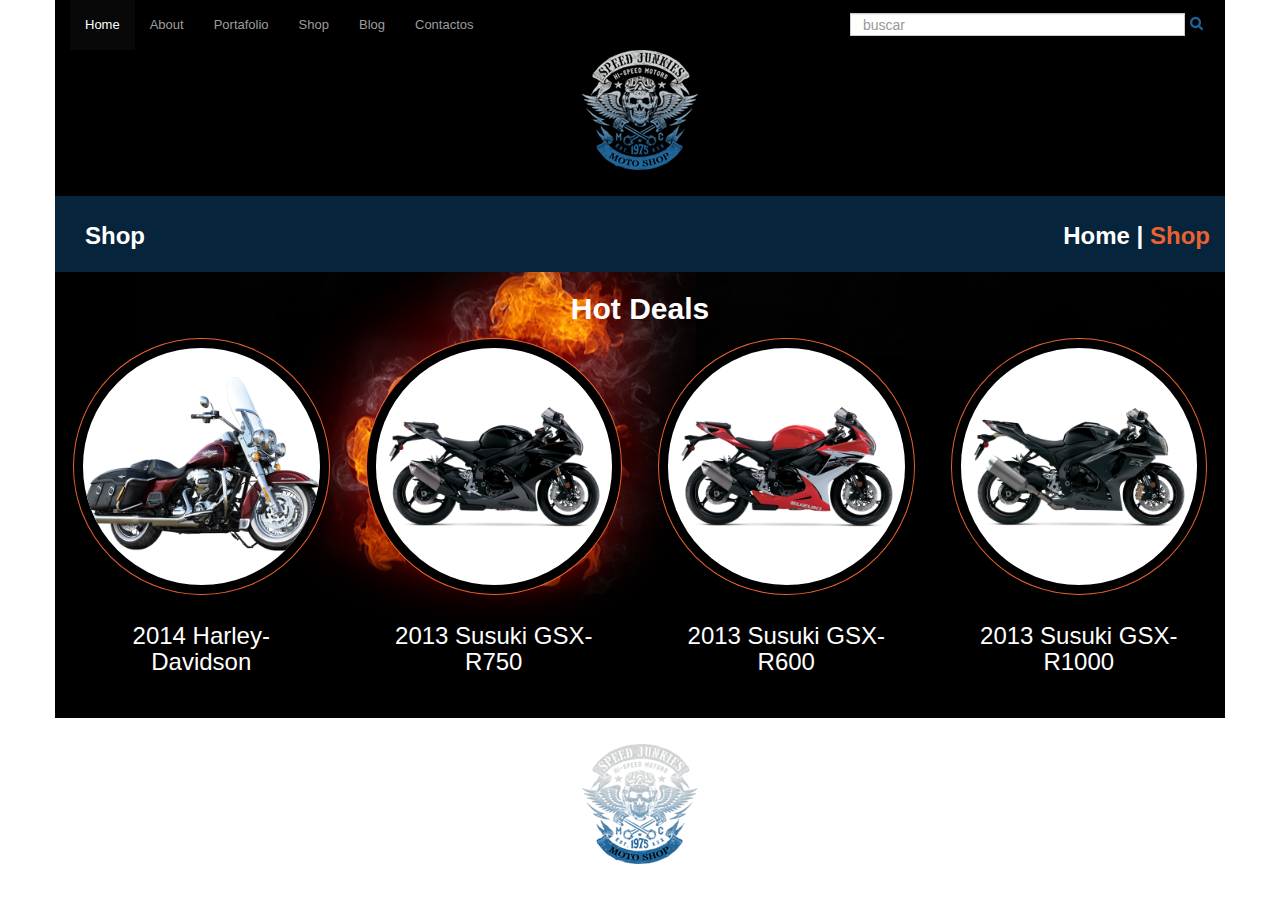
==== shop.html @ 5a0a5d63 "Pagina contactos lista, falta pagina shop" ====
<!DOCTYPE html>
<html lang="en">
  <head>
    <meta charset="utf-8">
    <meta http-equiv="X-UA-Compatible" content="IE=edge">
    <meta name="viewport" content="width=device-width, initial-scale=1">
    <!-- The above 3 meta tags *must* come first in the head; any other head content must come *after* these tags -->
    <meta name="description" content="">
    <meta name="author" content="">
    <link rel="icon" href="images/favicon.ico">
    <title>MOTOS</title>

    <!-- Bootstrap core CSS -->
    <link href="css/bootstrap.min.css" rel="stylesheet">

    <!-- IE10 viewport hack for Surface/desktop Windows 8 bug -->
    <link href="css/ie10-viewport-bug-workaround.css" rel="stylesheet">

    <!-- Custom styles for this template -->
    <link href="css/app.css" rel="stylesheet">

  </head>

  <body>

    <div class="menu-container">
      <nav class="navbar navbar-inverse navbar-fixed-top">
        <div class="container">
          <div class="row alinear2">
            <div class="col-xs-12 col-sm-8 ">
              <div class="navbar-header">
                <button type="button" class="navbar-toggle collapsed" data-toggle="collapse" data-target="#navbar" aria-expanded="false" aria-controls="navbar">
                    <span class="sr-only">Toggle navigation</span>
                    <span class="icon-bar"></span>
                    <span class="icon-bar"></span>
                  <span class="icon-bar"></span>
                </button>
                  <!--<a class="navbar-brand" href="#">Project name</a>-->
                <div id="navbar" class="collapse navbar-collapse">
                  <ul class="nav navbar-nav">
                    <li class="active"><a href="#">Home</a></li>
                    <li><a href="#about">About</a></li>
                    <li><a href="#contact">Portafolio</a></li>
                    <li><a href="shop.html">Shop</a></li>
                    <li><a href="#contact">Blog</a></li>
                    <li><a href="contacts.html">Contactos</a></li>
                  </ul>
                </div><!--/.nav-collapse -->
              </div>              
            </div>
            <div class="col-xs-12 col-sm-4 buscarbox">
              <form >
                <div class="input-group">
                  <input type="text" class="form-control" placeholder="buscar">
                  <span class="input-group-btn">
                    <button class="btn btn-platzi" type="button">
                      <i class="fa fa-search hidden-md-up "></i>
                    </button>
                  </span>
                </div>
              </form>
            </div>
          </div>
        </div>

          
      </nav>
      
    </div>

    <!-- Principal Container -->
    <div class="principal-container2">
      <div class="container">
        <div class="row text-center">
          <div class="col-xs">
            <img src="images/footer-logo.png" alt="Motos">
          </div>          
        </div>
      </div>
    </div>
    <!-- Principal Container -->

    <!-- Breadcrumbs -->

    <section id="breadcrumbs-container">
      <div class="container">
        <div class="row">
            <div class="col-xs col-sm-6">
                <nav class="breadcrumb title">Shop</nav>
            </div>
            <div class="col-xs">
            <nav class="breadcrumb text-right">
                 <a href="index.html" class="breadcrumb-item">Home</a>
                <span class="breadcrumb-item active">Shop</span>
            </nav>
            </div>
        </div>
      </div>
    </section> 
    <!-- Breadcrumbs -->

    <!-- Hot Deals -->
    <div class="hotDeal-container">
      <div class="container">
        <div class="row">
          <div class="col-xs text-center">
            <h2>Hot Deals</h2>
          </div>
        </div>
        <div class="row text-center">
          <div class="col-xs col-sm-6 col-md-3">
            <div class="thumbnail">
              <img src="images/hot-deals/2014-Harley-Davidson-Road-King-1-300x300.png" alt="imagen1" class="circuloDeals">
              <div class="caption">
                <h3 class="tituloDeals">2014 Harley-Davidson</h3>
              </div>
            </div>
          </div>
          <div class="col-xs col-sm-6 col-md-3">
            <div class="thumbnail">
              <img src="images/hot-deals/2013-Suzuki-GSX-R750-3-300x300.png" alt="imagen1" class="circuloDeals">
              <div class="caption">
                <h3 class="tituloDeals">2013 Susuki GSX-R750</h3>
              </div>
            </div>
          </div>
          <div class="col-xs col-sm-6 col-md-3">
            <div class="thumbnail">
              <img src="images/hot-deals/2013-Suzuki-GSX-R600-2-300x300.png" alt="imagen1" class="circuloDeals">
              <div class="caption">
                <h3 class="tituloDeals">2013 Susuki GSX-R600</h3>
              </div>
            </div>
          </div>
          <div class="col-xs col-sm-6 col-md-3">
            <div class="thumbnail">
              <img src="images/hot-deals/2013-Suzuki-GSX-R1000-3-300x300.png" alt="imagen1" class="circuloDeals">
              <div class="caption">
                <h3 class="tituloDeals">2013 Susuki GSX-R1000</h3>
              </div>
            </div>
          </div>
        </div>
      </div>
    </div>
    <!-- Hot Deals -->


    <!-- Footer -->
    <footer id="footer-container">
      <div class="container">
        <div class="row centrado footer-logo">
          <div class="col-xs">
            <img src="images/footer-logo.png" alt="Motos">
          </div>
        </div>
        <div class="row centrado">
          <div id="footer-text" class="col-xs footer-text">
          <a href="index.html" title="Moto Shop"> Motos S.A.C </a>
            <span>All rights reserved</span>
          </div>
        </div>
      </div>
      
    </footer>
    <!-- Footer -->


    <!-- Bootstrap core JavaScript
    ================================================== -->
    <!-- Placed at the end of the document so the pages load faster -->
    <script src="https://ajax.googleapis.com/ajax/libs/jquery/1.12.4/jquery.min.js"></script>
    <script src="js/ie-emulation-modes-warning.js"></script>
    <script>window.jQuery || document.write('<script src="js/vendor/jquery.min.js"><\/script>')</script>
    <script src="js/bootstrap.min.js"></script>
    <!-- IE10 viewport hack for Surface/desktop Windows 8 bug -->
    <script src="js/ie10-viewport-bug-workaround.js"></script>
  </body>
</html>
---- css/ie10-viewport-bug-workaround.css ----
/*!
 * IE10 viewport hack for Surface/desktop Windows 8 bug
 * Copyright 2014-2015 Twitter, Inc.
 * Licensed under MIT (https://github.com/twbs/bootstrap/blob/master/LICENSE)
 */

/*
 * See the Getting Started docs for more information:
 * http://getbootstrap.com/getting-started/#support-ie10-width
 */
@-ms-viewport     { width: device-width; }
@-o-viewport      { width: device-width; }
@viewport         { width: device-width; }
---- css/app.css ----
body {
	background-color: #fff;
    color: #243238;
    font-family: "PT Sans",sans-serif;
    font-size: 13px;
    line-height: 16px;
    margin: 0;
    min-width: 320px;
    /*overflow: hidden;*/
    width: 100%;
    background-image: url(https://livedemo00.template-help.com/woocommerce_53811/wp-content/themes/theme53811/images/body-background.jpg);
    background-repeat: repeat;
    background-position: top center;
    background-attachment: scroll;
 	padding-top: 50px;
}
.starter-template {
  padding: 40px 15px;
  text-align: center;
}

.menu-container .container {
	background-color: #000000;
}



.navbar-inverse {
     background-color: transparent; 
     border-color: transparent; 
}

.alinear {
	display: flex;
    justify-content: space-between;
}

.centrado {
	text-align: center;
}

.footer-text {
	color: white;
	font-size: bold;
}

.footer-text a {
	color: white;
	font-size: bold;
	text-decoration: none;
}

.footer-text a:hover {
	color: #ea6231;
	font-size: bold;
	text-decoration: none;
}


.footer-logo {
	margin-bottom: 2em;
}

#footer-container {
    padding-top: 2em;
    padding-bottom: 1em;
    border: none;
    background: transparent;
    text-align: center;
}

.galerry-text {
    color: white;
    margin-top: 2em;
    margin-bottom: 3em;
}

.img-fluid {
	width: 100%;
}
.title-subs {
	color: #ed7108;
}

.title-subs h3 {
	font-size: 36px;
    margin: 0;
}

input[name="EMAIL"] {
	-webkit-box-sizing: border-box;
    -moz-box-sizing: border-box;
    box-sizing: border-box;
    float: none;
    height: 55px;
    width: 354px;
    padding: 9px 15px;
    text-transform: uppercase;
    font-size: 12px;
    line-height: 33px;
    font-weight: 900;
    background: transparent;
    margin-bottom: 0;
    color: #ea6231;
    border: 1px solid #be5a06;
    box-shadow: none;
    border-radius: 0;
    -webkit-transition: all 300ms linear;
    -moz-transition: all 300ms linear;
    -o-transition: all 300ms linear;
    transition: all 300ms linear;
}

input[name="EMAIL"]:focus {
    box-shadow: none;
    border: 1px solid #0f324a!important;
    background-color: #06243b!important;
}

.suscribe-container .container {
	background-color: black;
    padding-top: 3em;
    padding-bottom: 2em;
}

input[type="submit"] {
    padding: 12px 10px 16px;
    border-radius: 0;
    background-color: #ed7108;
    border-color: #ed7108;
    font-size: 18px;
    margin-left: 22px;
    text-transform: uppercase;
    border-radius: 0;
}

input[type="submit"]:focus {
    background: #06243b;
    border: 1px solid #0f324a;
    color: #ea6231;
}


.fondo-principal {
  background: url('../images/parallax-image1.jpg') no-repeat center center;
  position: fixed;
  width: 100%;
  height: 700px; /*same height as jumbotron */
  top:0;
  left:0;
  z-index: -1;
}

.principal-container {
  
  width: 100%;
  color: white;
  text-shadow: #444 0 1px 1px;
  /*background:transparent;*/
}

.principal-container .container {
 background: url('../images/parallax-image1.jpg') no-repeat center center;
 height: 863px;

}

.hotDeal-container .container {
 background: url('../images/parallax-image2.jpg') no-repeat center center;
 

}

.input-group {
        margin-top: 1em;
    }

.input-group input.form-control {
    height: 23px;
    border-radius: 0;
}

.input-group button.btn.btn-platzi {
    height: 23px;
    border-radius: 0;
    background: url(../images/search-icon.png) no-repeat center transparent;
}

.circulo {
    border: 2px solid #ea6231;
    border-radius: 50%;
    background-color: black;
}

.thumbnail {
    background-color: transparent;
    border: 0;
}

.caption h3 {
    color: #ea6231;
}

.caption p {
    color: #b0b0b0;
}

.contacto-container {
    padding-top: 3em;
}

.col-xs.text-center h2 {
    color: white;
    font-weight: bold;
}

.circuloDeals {
    border: 9px solid black;
    box-shadow: 0 0 0 1px #ea6231;
    border-radius: 50%;
    background-color: white;
}

.circuloDeals:hover {
    border: 9px solid #ea6231;
    box-shadow: 0 0 0 1px black;
    border-radius: 50%;
    background-color: white;
}

.thumbnail .caption .tituloDeals{
    color: white;
}


/* Contactos*/

.principal-container2 .container {
    background-color: #000000;
    padding-bottom: 2em;
}

.breadcrumb-item.active:before {
    content: " | " !important;
    color:#ffffff;
    font-size: 24px;
}

.breadcrumb {
    padding: 8px 15px;
    margin-bottom: 20px;
    list-style: none;
    background-color: transparent; /*#06243b*/
}

section#breadcrumbs-container .container {
    padding-top: 1em;
    background-color: #06243b;
    font-size: 24px;
    color: #ffffff;
    font-weight: bold;
}

a.breadcrumb-item {
    color: #ffffff;
    text-decoration: none;
}

a.breadcrumb-item:hover {
    color: #ea6231;
    text-decoration: none;
}

.breadcrumb>.active {
    color: #ea6231;
}

.gmap-container .container {
    padding: 3em;
    background-color: #000000;
}

.contactPrincipal-container .container {
    background-color: #000000;
    /*font: bold 12px/18px Lato;*/
}

.info .text-center {
    margin-bottom: 1em;

}

.info {
    color: #ffffff;
    margin-left: 1em;
}

.info p {
    color: #b0b0b0;
}

address {
    margin-bottom: 20px;
    font-style: normal;
    line-height: 1.42857143;
    color: #b0b0b0;
}

address i {
    color: #ea6231;
    padding-right: 2px;
}

a.correo {
    color: #ffffff;
    text-decoration: none;
}

a.correo:hover {
    color: #ea6231;
    text-decoration: none;
}

.contactForm h2 {
    color: #ffffff;
    margin-bottom: 1em;
}

.form-group input {
    background-color: transparent;
    border-radius: 0;
    border-color: #ea6231;
}
.form-group input:focus {
    background-color: #06243b;
    border-radius: 0;
    border-color: #0f324a;
    text-decoration: none;
    outline: none;
}

.contacto .form-control::-webkit-input-placeholder { color: #ea6231; }
.contacto .form-control:-moz-placeholder { color: #ea6231; }
.contacto .form-control::-moz-placeholder { color: #ea6231; }
.contacto .form-control:-ms-input-placeholder { color: #ea6231; }

.areatext {
    padding-top: 1em;
}

.form-group textarea {
    background-color: transparent;
    border-radius: 0;
    border-color: #ea6231;
}
.form-group textarea:focus {
    background-color: #06243b;
    border-radius: 0;
    border-color: #0f324a;  
    text-decoration: none;
    outline: none;
}

span.btn.button {
    border-color:  #ea6231;
    border-radius: 0;
    color:  #ea6231;
}

span.btn.button:hover {
    border-color:  #0f324a;
    border-radius: 0;
    color:  #ea6231;
    background: #06243b;    
    text-decoration: none;
    outline: none;
}

/*
    color: #ea6231;
    background: #06243b;
    border: 1px solid #0f324a;
    text-decoration: none;
    outline: none;

 */

@media (max-width: 768px) {

 .buscarbox {
    padding-right: 3em;
    padding-left: 3em;
    margin-bottom: 1em;
    }

.col-xs.col-sm-6.text-right.title-subs {
    text-align: center;
    }
}
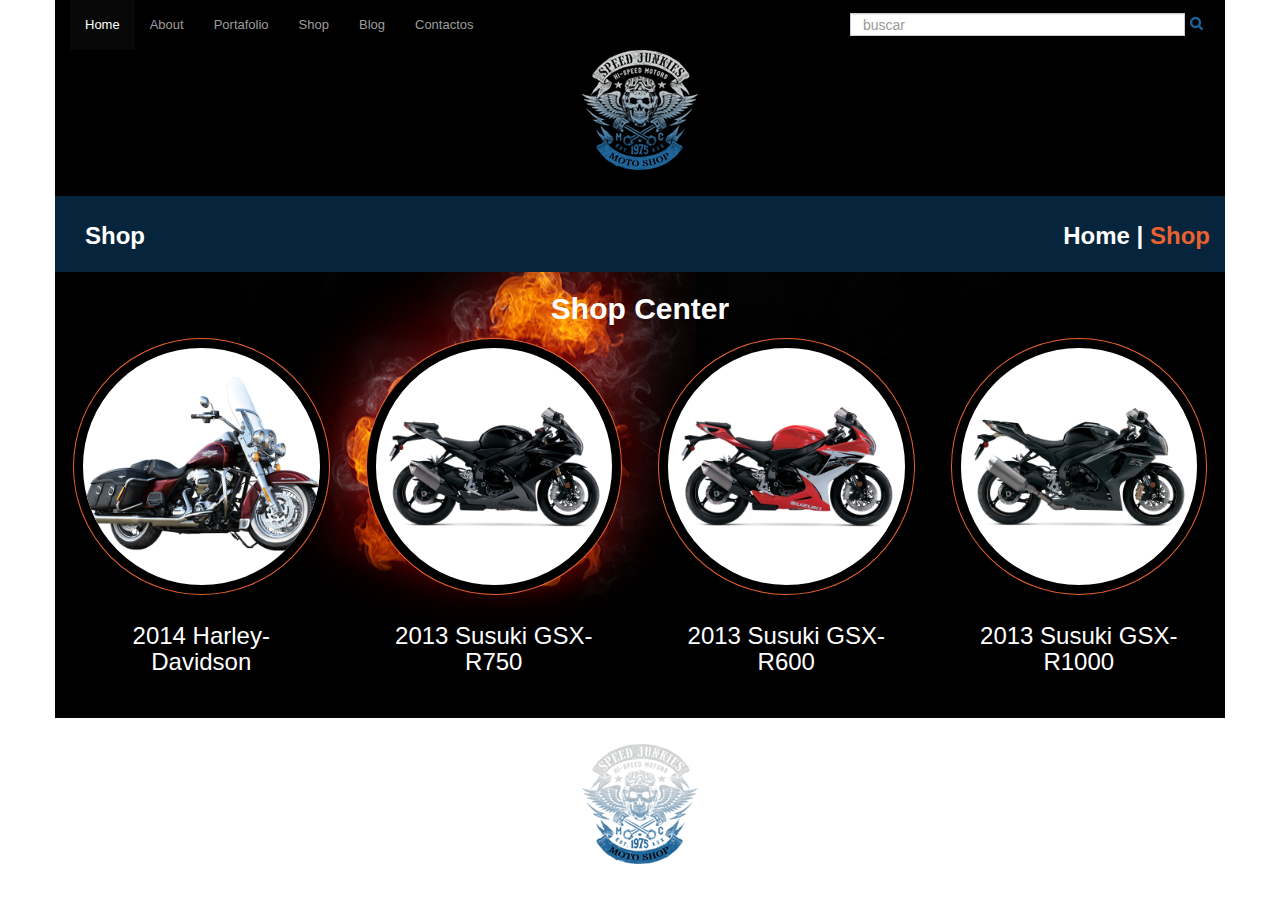
==== commit 759c32cc: "pagina shop cambio de titulo" ====
--- a/shop.html
+++ b/shop.html
@@ -104,7 +104,7 @@
       <div class="container">
         <div class="row">
           <div class="col-xs text-center">
-            <h2>Hot Deals</h2>
+            <h2>Shop Center</h2>
           </div>
         </div>
         <div class="row text-center">
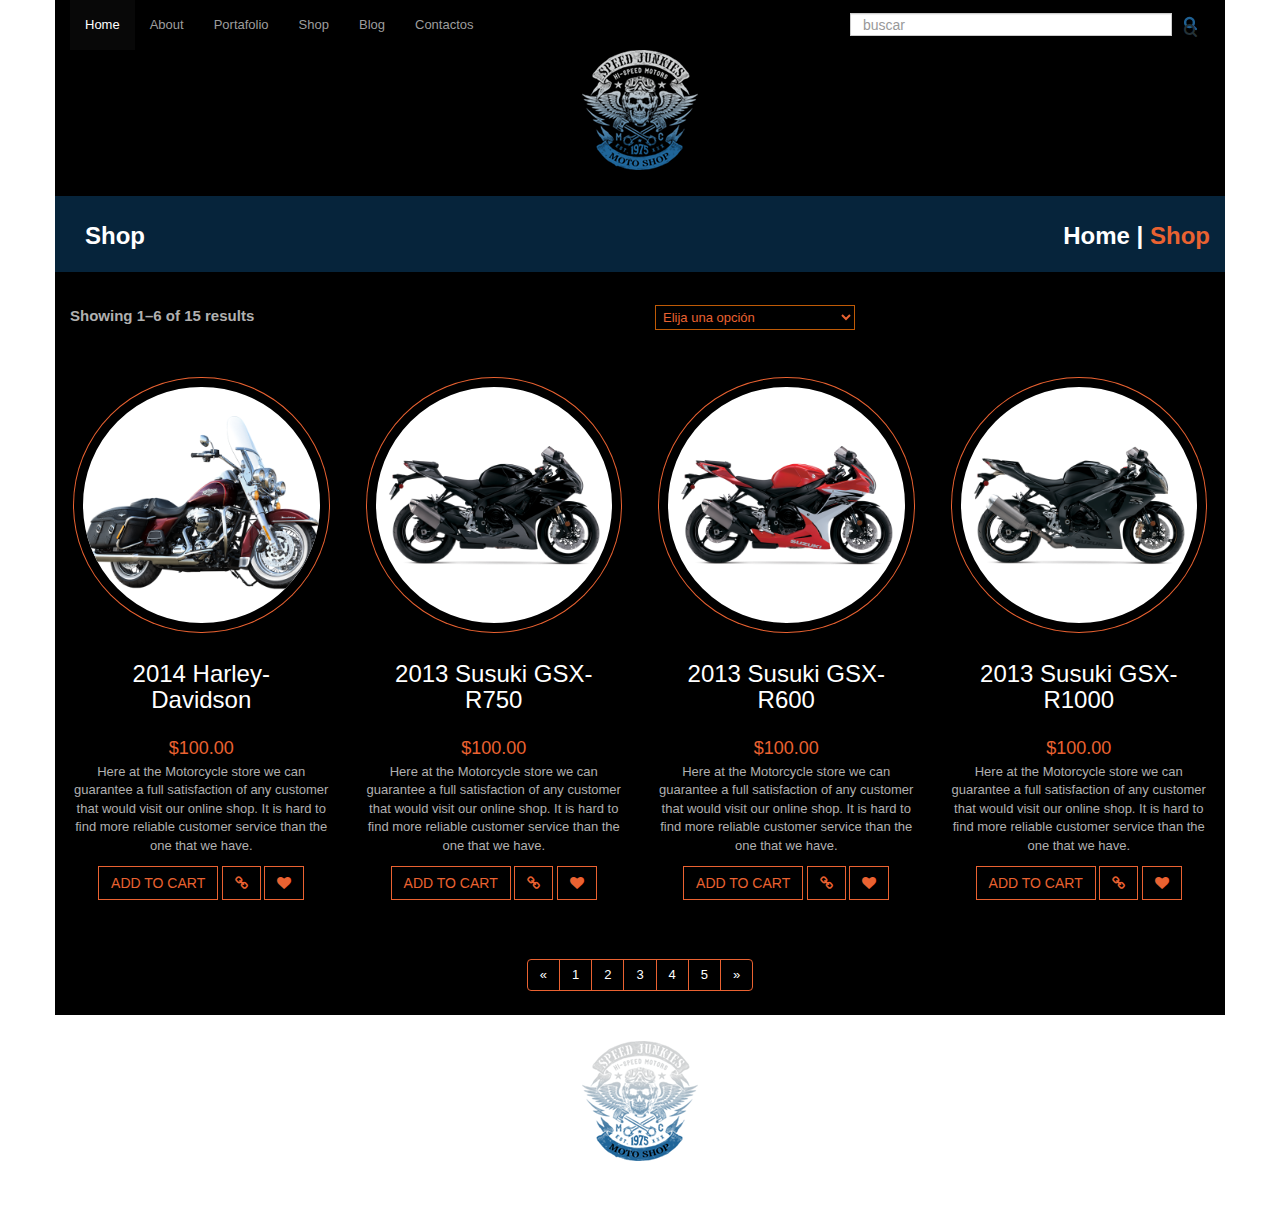
==== commit 07b819fe: "se completo la pagina de shop." ====
--- a/shop.html
+++ b/shop.html
@@ -15,6 +15,8 @@
 
     <!-- IE10 viewport hack for Surface/desktop Windows 8 bug -->
     <link href="css/ie10-viewport-bug-workaround.css" rel="stylesheet">
+
+    <link rel="stylesheet" href="fontawesome/css/font-awesome.min.css">
 
     <!-- Custom styles for this template -->
     <link href="css/app.css" rel="stylesheet">
@@ -38,7 +40,7 @@
                   <!--<a class="navbar-brand" href="#">Project name</a>-->
                 <div id="navbar" class="collapse navbar-collapse">
                   <ul class="nav navbar-nav">
-                    <li class="active"><a href="#">Home</a></li>
+                    <li class="active"><a href="index.html">Home</a></li>
                     <li><a href="#about">About</a></li>
                     <li><a href="#contact">Portafolio</a></li>
                     <li><a href="shop.html">Shop</a></li>
@@ -99,52 +101,150 @@
     </section> 
     <!-- Breadcrumbs -->
 
-    <!-- Hot Deals -->
-    <div class="hotDeal-container">
+
+    <!-- shop container -->
+    <div class="resShop-container">
       <div class="container">
         <div class="row">
-          <div class="col-xs text-center">
-            <h2>Shop Center</h2>
-          </div>
-        </div>
+          <div class="col-xs col-md-6">
+            <h5 class="text-left textoResult" >Showing 1–6 of 15 results</h5>
+          </div>
+          <div class="col-xs col-md-6 selectMid">
+            <select class="selectShop" name="" id="optionId">
+              <option value="1">Elija una opción</option>
+              <option value="2">Economicas</option>
+              <option value="3">Regulares</option>
+              <option value="4">Lujosas</option>
+            </select>
+          </div>
+        </div>
+      </div>
+    </div>
+    
+    <div class="carshop-container">
+      <div class="container">
         <div class="row text-center">
           <div class="col-xs col-sm-6 col-md-3">
             <div class="thumbnail">
-              <img src="images/hot-deals/2014-Harley-Davidson-Road-King-1-300x300.png" alt="imagen1" class="circuloDeals">
-              <div class="caption">
-                <h3 class="tituloDeals">2014 Harley-Davidson</h3>
+              <a href="#">
+                <img src="images/hot-deals/2014-Harley-Davidson-Road-King-1-300x300.png" alt="imagen1" class="circuloDeals">
+                <div class="caption">
+                  <h3 class="tituloDeals">2014 Harley-Davidson</h3>
+                </div>
+                <span class="price">
+                  <ins><span class="amount">$100.00</span></ins>
+                </span>
+              </a>
+                <div class="description">
+                  Here at the Motorcycle store we can guarantee a full satisfaction of any customer that would visit our online shop. It is hard to find more reliable customer service than the one that we have.
+                </div>                
+               <form class="form-group contacto">
+                  <div class="form-group">
+                    <span class="btn button"> ADD TO CART</span>
+                    <span class="btn button"> <i class="fa fa-link" aria-hidden="true"></i></span> 
+                    <span class="btn button"> <i class="fa fa-heart" aria-hidden="true"></i></span>
+                  </div>  
+              </form>                          
+            </div>
+          </div>
+          <div class="col-xs col-sm-6 col-md-3">
+            <div class="thumbnail">
+              <a href="#">
+                <img src="images/hot-deals/2013-Suzuki-GSX-R750-3-300x300.png" alt="imagen1" class="circuloDeals">
+                <div class="caption">
+                  <h3 class="tituloDeals">2013 Susuki GSX-R750</h3>
+                </div>
+                <span class="price">
+                  <ins><span class="amount">$100.00</span></ins>
+                </span>
+              </a>
+                <div class="description">
+                  Here at the Motorcycle store we can guarantee a full satisfaction of any customer that would visit our online shop. It is hard to find more reliable customer service than the one that we have.
+                </div>              
+               <form class="form-group contacto">
+                  <div class="form-group">
+                    <span class="btn button"> ADD TO CART</span>
+                    <span class="btn button"> <i class="fa fa-link" aria-hidden="true"></i></span> 
+                    <span class="btn button"> <i class="fa fa-heart" aria-hidden="true"></i></span>
+                  </div>  
+              </form>   
+            </div>
+          </div>
+          <div class="col-xs col-sm-6 col-md-3">
+            <div class="thumbnail">
+              <a href="#">
+                <img src="images/hot-deals/2013-Suzuki-GSX-R600-2-300x300.png" alt="imagen1" class="circuloDeals">
+                <div class="caption">
+                  <h3 class="tituloDeals">2013 Susuki GSX-R600</h3>
+                </div>
+                <span class="price">
+                  <ins><span class="amount">$100.00</span></ins>
+                </span>                
+              </a>
+              <div class="description">
+                Here at the Motorcycle store we can guarantee a full satisfaction of any customer that would visit our online shop. It is hard to find more reliable customer service than the one that we have.
               </div>
-            </div>
-          </div>
-          <div class="col-xs col-sm-6 col-md-3">
-            <div class="thumbnail">
-              <img src="images/hot-deals/2013-Suzuki-GSX-R750-3-300x300.png" alt="imagen1" class="circuloDeals">
-              <div class="caption">
-                <h3 class="tituloDeals">2013 Susuki GSX-R750</h3>
+               <form class="form-group contacto">
+                  <div class="form-group">
+                    <span class="btn button"> ADD TO CART</span>
+                    <span class="btn button"> <i class="fa fa-link" aria-hidden="true"></i></span> 
+                    <span class="btn button"> <i class="fa fa-heart" aria-hidden="true"></i></span>
+                  </div>  
+              </form>   
+            </div>
+          </div>
+          <div class="col-xs col-sm-6 col-md-3">
+            <div class="thumbnail">
+              <a href="#">
+                <img src="images/hot-deals/2013-Suzuki-GSX-R1000-3-300x300.png" alt="imagen1" class="circuloDeals">
+                <div class="caption">
+                  <h3 class="tituloDeals">2013 Susuki GSX-R1000</h3>
+                </div>
+                <span class="price">
+                  <ins><span class="amount">$100.00</span></ins>
+                </span>                
+              </a>
+              <div class="description">
+                Here at the Motorcycle store we can guarantee a full satisfaction of any customer that would visit our online shop. It is hard to find more reliable customer service than the one that we have.
               </div>
-            </div>
-          </div>
-          <div class="col-xs col-sm-6 col-md-3">
-            <div class="thumbnail">
-              <img src="images/hot-deals/2013-Suzuki-GSX-R600-2-300x300.png" alt="imagen1" class="circuloDeals">
-              <div class="caption">
-                <h3 class="tituloDeals">2013 Susuki GSX-R600</h3>
-              </div>
-            </div>
-          </div>
-          <div class="col-xs col-sm-6 col-md-3">
-            <div class="thumbnail">
-              <img src="images/hot-deals/2013-Suzuki-GSX-R1000-3-300x300.png" alt="imagen1" class="circuloDeals">
-              <div class="caption">
-                <h3 class="tituloDeals">2013 Susuki GSX-R1000</h3>
-              </div>
-            </div>
-          </div>
-        </div>
-      </div>
-    </div>
-    <!-- Hot Deals -->
-
+               <form class="form-group contacto">
+                  <div class="form-group">
+                    <span class="btn button"> ADD TO CART</span>
+                    <span class="btn button"> <i class="fa fa-link" aria-hidden="true"></i></span> 
+                    <span class="btn button"> <i class="fa fa-heart" aria-hidden="true"></i></span>
+                  </div>  
+              </form>   
+            </div>
+          </div>
+        </div>
+      </div>
+    </div>
+    <!-- Paginación -->
+    <div class="pag-container">
+      <div class="container">
+        <div class="row text-center">
+          <nav aria-label="Page navigation ">
+            <ul class="pagination ">
+              <li>
+                <a href="#" aria-label="Previous">
+                  <span aria-hidden="true">&laquo;</span>
+                </a>
+              </li>
+              <li><a href="#">1</a></li>
+              <li><a href="#">2</a></li>
+              <li><a href="#">3</a></li>
+              <li><a href="#">4</a></li>
+              <li><a href="#">5</a></li>
+              <li>
+                <a href="#" aria-label="Next">
+                  <span aria-hidden="true">&raquo;</span>
+                </a>
+              </li>
+            </ul>
+          </nav>        
+        </div>
+      </div>
+    </div>
 
     <!-- Footer -->
     <footer id="footer-container">
--- a/css/app.css
+++ b/css/app.css
@@ -377,14 +377,88 @@
     outline: none;
 }
 
-/*
-    color: #ea6231;
-    background: #06243b;
-    border: 1px solid #0f324a;
+/*Shop Container*/
+
+.resShop-container .container {
+    background-color: #000000;
+    padding-top: 2em;
+    padding-bottom: 1em;
+}
+
+.textoResult {
+    color: #b0b0b0;
+    font-size: 15px;
+    font-weight: 700;   
+}
+
+.selectMid {
+    padding-top: 0.5em;
+}
+
+.selectShop {
+    box-sizing: border-box;
+    box-shadow: none;
+    background: transparent;
+    border: 1px solid #be5a06;
+    color: #ea6231;
     text-decoration: none;
     outline: none;
-
- */
+    padding: 3px 3px;
+    width: 200px;
+}
+
+.selectShop:focus {
+    box-sizing: border-box;
+    box-shadow: none;
+    background: transparent;
+    border: 1px solid #be5a06;
+    color: #ea6231;
+    text-decoration: none;
+    outline: none;
+}
+
+.carshop-container .container {
+    background-color: #000000;
+    padding-top: 2em;
+}
+
+.price {
+    color: #ea6231;
+    font-size: 18px;
+    line-height: 30px;
+    float: none;
+    text-align: center;
+}
+
+.price ins {
+    text-decoration: none;
+}
+
+.description {
+    color: #b0b0b0;
+    padding: 0 0 10px 0;
+}
+
+.thumbnail a {
+    text-decoration: none;
+}
+.pag-container .container {
+    background-color: #000000;
+}
+
+.pagination>li>a {
+    background-color: transparent;
+    border-radius: 0;
+    color: #ffffff;
+    border: solid 1px #ea6231;
+}
+
+.pagination>li>a:hover {
+    background-color: #06243b;
+    border-radius: 0;
+    color: #ea6231;
+    border: solid 1px #ea6231;/**/
+}
 
 @media (max-width: 768px) {
 
